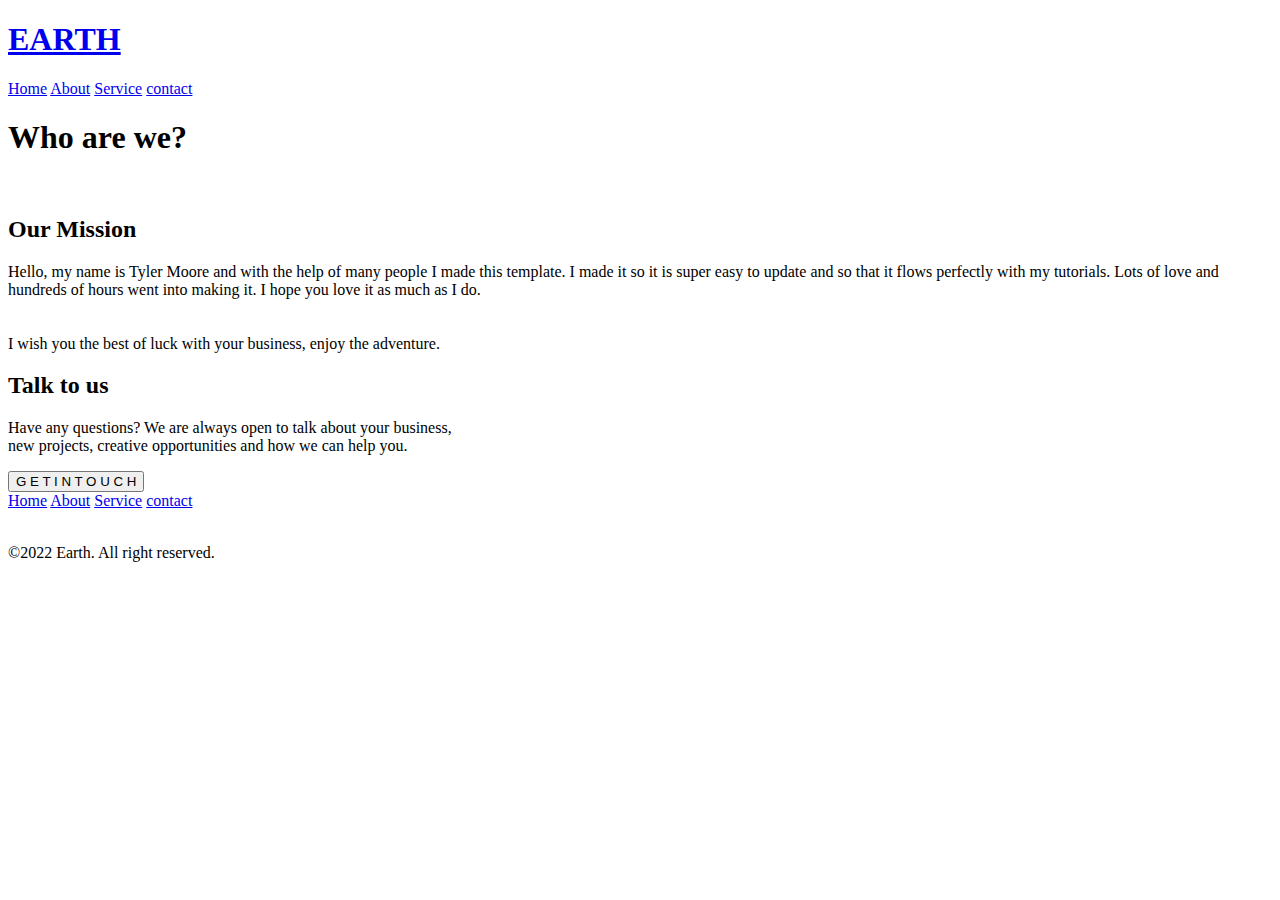
==== about.html @ c06f027e "Add files via upload" ====
<!DOCTYPE html>
<html lang="en">
<head>
    <meta charset="UTF-8">
    <link rel="sortcut icon" href="../img/image0.png">
    <meta name="viewport" content="width=device-width, initial-scale=1.0">
    <title>about</title>
    <link rel="stylesheet" href="../CSS/style.css">
</head>
<body>
    <header class="header">
        <div class="heading">
            <div class="title">
                <a href="#"><h1>EARTH</h1></a>
            </div>
            <div class="menu">
                <a href="./home.html">Home</a>
                <a href="./about.html">About</a>
                <a href="./service.html">Service</a>
                <a href="./contact.html">contact</a>
            </div>
        </div>
        <h1 class="text">Who are we?</h1>
    </header>
    <section class="section-about">
        <div class="section-second">
            <img class="img" src="../img/image5.png" alt="">
            <div class="section-title">
                <h2 class="title">Our Mission</h2>
                <p class="text">Hello, my name is Tyler Moore and with the help of many people I made this template. I made it so it is super easy to update and so that it flows perfectly with my tutorials. Lots of love and hundreds of hours went into making it. I hope you love it as much as I do.
                <br><br><br>    I wish you the best of luck with your business, enjoy the adventure.</p>
            </div>
        </div>
       </section>
       <main class="main">
        <h2 class="title">Talk to us</h2>
        <p class="text">Have any questions? We are always open to talk about your business, <br> new projects, creative opportunities and how we can help you.</p>
        <button class="button">G E T  I N  T O U C H</button>
       </main>
       <footer class="footer">
        <div class="footer-title">
            <div class="a-tect">    
                <a href="./home.html">Home</a>
                <a href="./about.html">About</a>
                <a href="./service.html">Service</a>
                <a href="./contact.html">contact</a>
            </div>
        </div>
            <img class="img" src="../img/image0.png" alt="">
        <p class="text">©2022 Earth. All right reserved.</p>
       </footer>
</body>
</html>
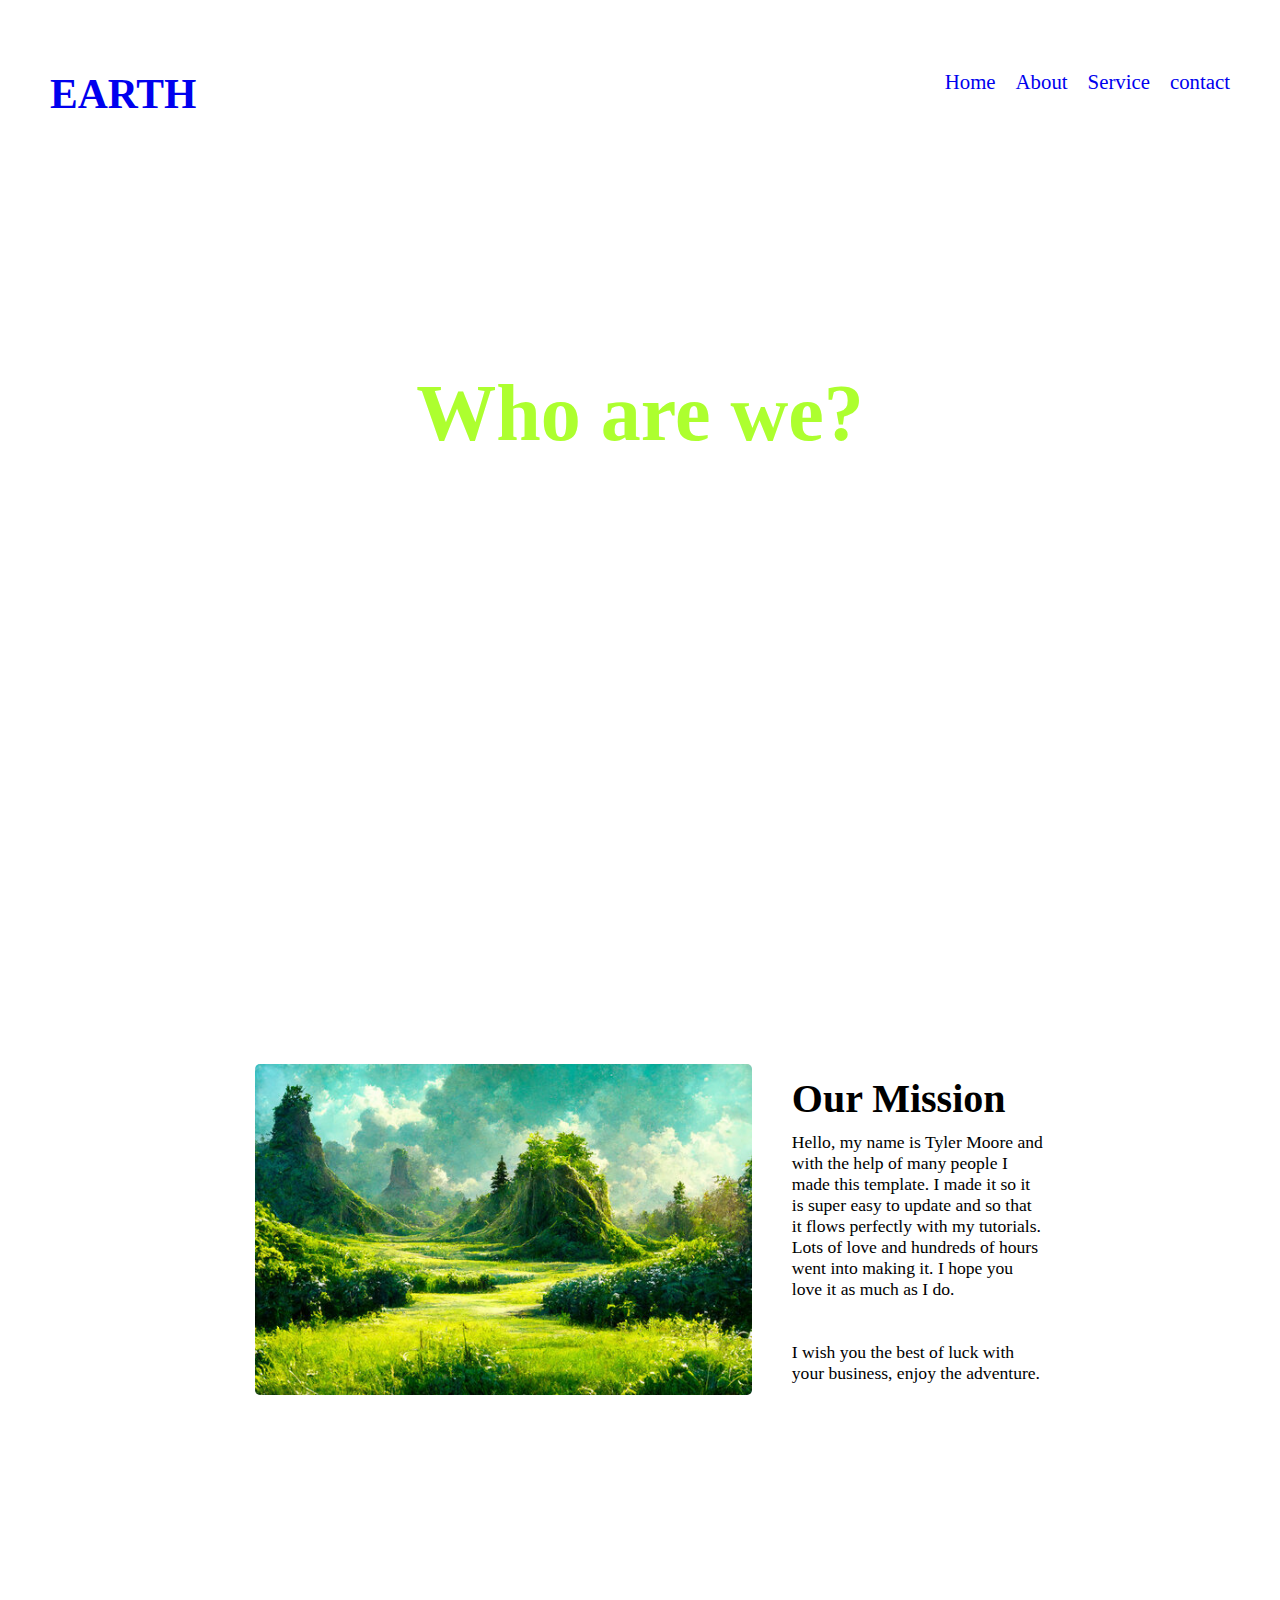
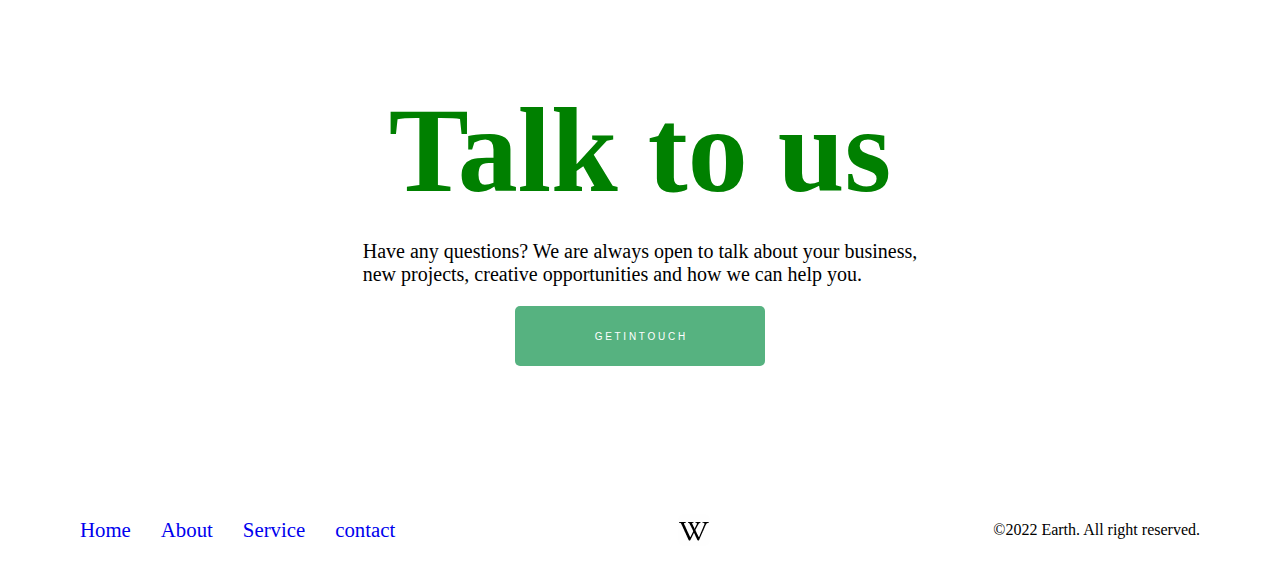
==== commit 085b0c78: "Update about.html" ====
--- a/about.html
+++ b/about.html
@@ -2,10 +2,10 @@
 <html lang="en">
 <head>
     <meta charset="UTF-8">
-    <link rel="sortcut icon" href="../img/image0.png">
+    <link rel="sortcut icon" href="image0.png">
     <meta name="viewport" content="width=device-width, initial-scale=1.0">
     <title>about</title>
-    <link rel="stylesheet" href="../CSS/style.css">
+    <link rel="stylesheet" href="style.css">
 </head>
 <body>
     <header class="header">
@@ -14,17 +14,17 @@
                 <a href="#"><h1>EARTH</h1></a>
             </div>
             <div class="menu">
-                <a href="./home.html">Home</a>
-                <a href="./about.html">About</a>
-                <a href="./service.html">Service</a>
-                <a href="./contact.html">contact</a>
+                <a href="home.html">Home</a>
+                <a href="about.html">About</a>
+                <a href="service.html">Service</a>
+                <a href="contact.html">contact</a>
             </div>
         </div>
         <h1 class="text">Who are we?</h1>
     </header>
     <section class="section-about">
         <div class="section-second">
-            <img class="img" src="../img/image5.png" alt="">
+            <img class="img" src="image5.png" alt="">
             <div class="section-title">
                 <h2 class="title">Our Mission</h2>
                 <p class="text">Hello, my name is Tyler Moore and with the help of many people I made this template. I made it so it is super easy to update and so that it flows perfectly with my tutorials. Lots of love and hundreds of hours went into making it. I hope you love it as much as I do.
@@ -40,14 +40,14 @@
        <footer class="footer">
         <div class="footer-title">
             <div class="a-tect">    
-                <a href="./home.html">Home</a>
-                <a href="./about.html">About</a>
-                <a href="./service.html">Service</a>
-                <a href="./contact.html">contact</a>
+                <a href="home.html">Home</a>
+                <a href="about.html">About</a>
+                <a href="service.html">Service</a>
+                <a href="contact.html">contact</a>
             </div>
         </div>
-            <img class="img" src="../img/image0.png" alt="">
+            <img class="img" src="image0.png" alt="">
         <p class="text">©2022 Earth. All right reserved.</p>
        </footer>
 </body>
-</html>+</html>
--- a/style.css
+++ b/style.css
@@ -0,0 +1,368 @@
+*{
+    margin: 0;
+    padding: 0;
+    box-sizing: border-box;
+}
+body{
+    background-position: fixed;
+    background-repeat: no-repeat;
+    background-size: cover;
+    
+}
+:root{
+    --color-white: #ffffff;
+    --color-green: #56b280;
+    --color-black: #272727;
+}
+.header{
+    background-image: url(../img/image7.png);
+    background-repeat: no-repeat;
+    background-size: cover;
+    height: 55rem;
+    display: flex;
+    flex-direction: column;
+    /* align-items: center; */
+    & .heading{
+        display: flex;
+        align-items: start;
+        justify-content: space-between;
+        padding-top: 20px;
+        & .title{
+            display: flex;
+            margin: 50px;
+            gap: 20px;
+            font-size: 1.3rem;
+            & a{
+                text-decoration: none;
+                transition: 0.5s;
+            }  
+        }
+        & .title h1:hover{
+            color: greenyellow;
+        }
+        & .menu{
+            display: flex;
+            margin: 50px;
+            gap: 20px;
+            font-size: 1.3rem;
+                & a{
+                    text-decoration: none;
+                    gap: 10px;
+                }
+        }
+        & .menu a:hover{
+            color: red;
+        }
+    }
+    & .text {
+        display: flex;
+        flex-direction: column;
+        align-items: center;
+        justify-content: center;
+        padding-top: 200px;
+        font-size: 5rem;
+        color: greenyellow;
+    }
+    & .title{
+        display: flex;
+        flex-direction: column;
+        align-items: center;
+        justify-content: center;
+        font-size: 2rem;
+    }
+    & .button{
+        display: flex;
+        flex-direction: column;
+        align-items: center;
+        justify-content: center;
+        background-color: var(--color-green);
+        color: var(--color-white);
+        border-radius: 5px;
+        width: 150px;
+        height: 30px;
+        border: none;
+        margin-left: 45%;
+        transition: 1s;
+    }
+    & .button:hover{
+        background-color: var(--color-white);
+        color: var(--color-black);
+        transform: scale(1.2);
+    }
+}
+.section{
+    display: flex;
+    align-items: center;
+    justify-content: center;
+    grid-template-columns: repeat(3,1fr);
+    & .section-title{
+        width: 20%;
+        height: 50%;
+        display: flex;
+        flex-direction: column;
+        padding-top: 130px;
+        gap: 20px;
+        margin: 40px;
+        & .img{
+            display: flex;
+            align-items: center;
+            justify-content: center;
+            width: 300px;
+            height: 350px;
+            border-radius: 5px;
+        }
+        & .title{
+            display: flex;
+            align-items: center;
+            font-size: 30px;
+            color: #56b280;
+        }
+        & .text{
+            font-size: 1.3rem;
+        }
+    }
+}
+.section-about{
+    align-items: center;
+    justify-content: center;
+    grid-template-columns: repeat(2,1fr);
+    width: 85%;
+    padding-left: 250px;
+    & .section-second{
+        display: flex;
+        align-items: center;
+        justify-content:center;
+        padding-top: 150px;
+        margin: 5px;
+        & .section-title{
+            display: grid;
+            align-items: center;
+            justify-content: space-between; 
+            padding: 40px;
+            gap: 10px;
+            & .title{
+                display: grid;
+                flex-direction: column;
+                align-items: center;
+                justify-content: start;
+                font-size: 40px;
+            }
+            & .text{
+                display: grid;
+                flex-direction: column;
+                align-items: center;
+                justify-content: center;
+                font-size: 1.1rem;
+            }
+            & .button{
+                color: #ffffff;
+                background-color: #56b280;
+                border: none;
+                border-radius: 5px;
+                font-size: 10px;
+                width: 250px;
+                height: 60px;
+                display: flex;
+                align-items: center;
+                justify-content: center;
+                transition: 1s;
+            }
+            & .button:hover{
+                background-color: green;
+                font-size: 20px;
+            }
+        }
+        & .img{
+            display: flex;
+            align-items: center;
+            justify-content: end;
+            width: 60%;
+            height: 40%;
+            border-radius: 5px;
+        }
+    }
+}
+.main{
+    background-image: url(../img/image5.png);
+    background-position: fixed;
+    background-repeat: no-repeat;
+    background-size: cover;
+    display: flex;
+    flex-direction: column;
+    align-items: center;
+    justify-content: center;
+    margin-top: 150px;
+    height: 500px;
+    gap: 20px;
+    & .title{
+        font-size: 120px;
+        color: green;
+    }
+    & .text{
+        font-size: 20px;
+        display: flex;
+        align-items: center;
+        justify-content: center;
+    }
+    & .button{
+        color: #ffffff;
+        background-color: #56b280;
+        border: none;
+        border-radius: 5px;
+        font-size: 10px;
+        width: 250px;
+        height: 60px;
+        display: flex;
+        align-items: center;
+        justify-content: center;
+        transition: 1s;
+    }
+    & .button:hover{
+        background-color: green;
+        font-size: 20px;
+    }
+}
+.footer{
+    display: flex;
+    align-items: center;
+    justify-content: space-between;
+    padding: 30px 60px;
+    grid-template-columns: repeat(3,1fr);
+    margin: 10px 20px;
+    & .footer-title {
+        display: flex;
+        align-items: center;
+        justify-content: space-between;
+        font-size: 1.3rem;
+        & .a-tect{
+            display: flex;
+            gap: 30px;
+            & a{
+                text-decoration: none;
+            }
+        }
+        & .footer-a{
+            display: flex;
+            align-items: center;
+        }
+    }
+}
+.section-touch{
+    display: flex;
+    width: 100%;
+    height: 100vh;
+    background-color: rgba(245, 245, 220, 0.095);
+    flex-direction: column;
+    align-items: center;
+    justify-content: center;
+    grid-template-columns: repeat(2,1fr);
+    & .section-title h2{
+        font-size: 3rem;
+        color: var(--color-black);
+    }
+    & .section-border input{
+        display: grid;
+        flex-direction: column;
+        margin-top: 5px;
+        width: 400px;
+        height: 50px;
+        border: 2px solid black;
+    }
+    & .section-border textarea{
+        margin-top: 5px;
+        margin-bottom: 20px;
+        width: 400px;
+        height: 50px;
+    }
+    & .section-border button{
+        color: #ffffff;
+        background-color: #56b280;
+        border: none;
+        border-radius: 5px;
+        font-size: 10px;
+        width: 250px;
+        height: 60px;
+        display: flex;
+        align-items: center;
+        justify-content: center;
+        transition: 1s;
+    }
+    & button:hover{
+        font-size: 2rem;
+        color: greenyellow;
+    }
+    & .section-next{
+        display: flex;
+        padding-top: 30px;
+        gap: 100px;
+        & .tittle{
+            display: grid;
+        }
+        & .talktous{
+            display: flex;
+            flex-direction: column;
+            justify-content: center;
+            align-items: start;
+            gap: 40px;
+            & .title{
+                font-size: 3rem;
+                color: var(--color-black);
+            }
+            & .title-icont{
+                display: flex;
+                flex-direction: column;
+                gap: 30px;
+                justify-content: center;
+                align-items: start;
+
+            & .icont{
+                display: flex;
+                align-items: center;
+                justify-content: center;
+                gap: 10px;
+                & .icont-1{
+                    border: 2px solid var(--color-green);
+                    border-radius: 50%;
+                    width: 3rem;
+                    height: 3rem;
+                    font-size: 1rem;
+                    display: flex;
+                    align-items: center;
+                    justify-content: center;
+                }
+                & .title{
+                    display: grid;
+                    & .title-text1{
+                        font-size: 1rem;
+                    }
+                    & .title-text2{
+                        font-size: 2rem;
+                    }
+                }
+            }
+        }
+        & .follow-us{
+            display: flex;
+            flex-direction: column;
+            gap: 30px;
+            padding-left: 60px;
+            font-size: 1.5rem;
+            & .follow-icont i{
+                background-color: var(--color-green);
+                width: 3rem;
+                height: 3rem;
+                gap: 40px;
+                border-radius: 50%;
+                display: inline-flex;
+                align-items: center;
+                justify-content: center;
+                color: var(--color-white);
+            }
+            & .follow-icont i:hover{
+                background-color: green;
+            }
+        } 
+        }
+    }
+}
+
